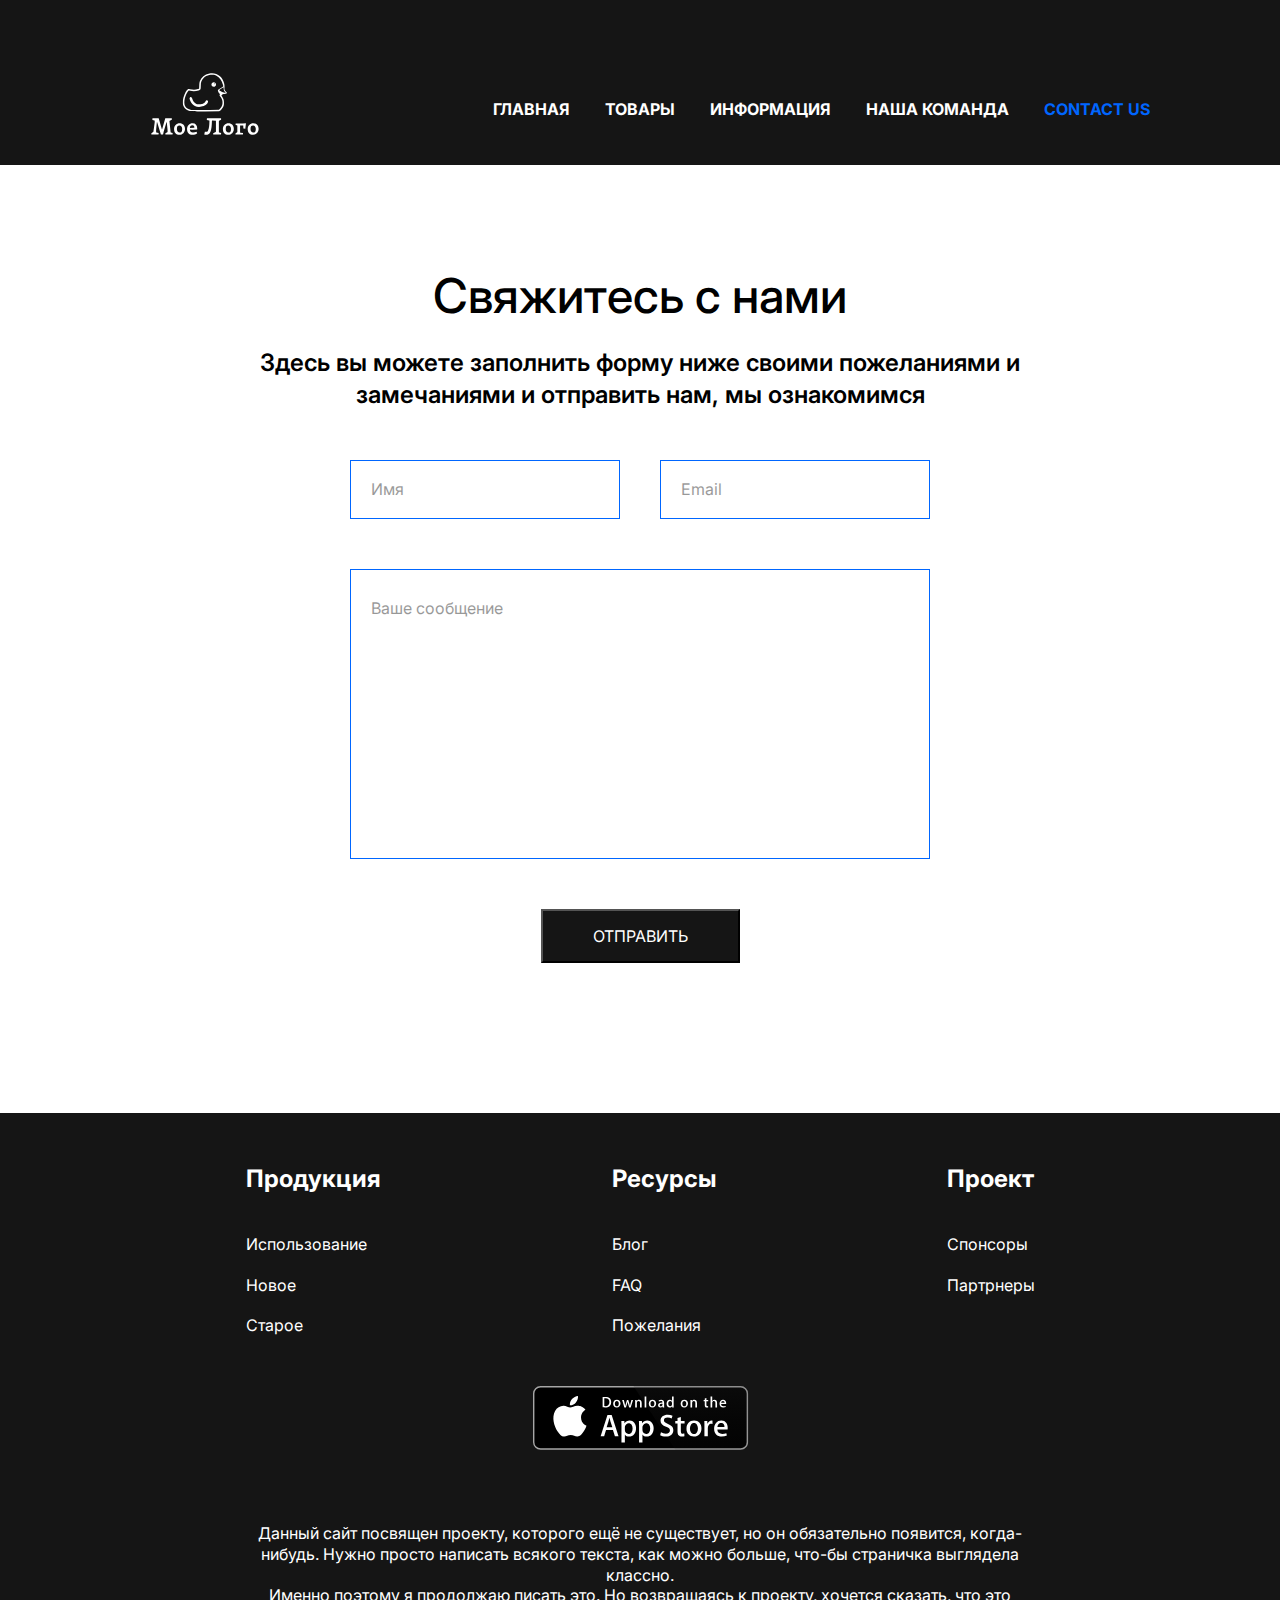
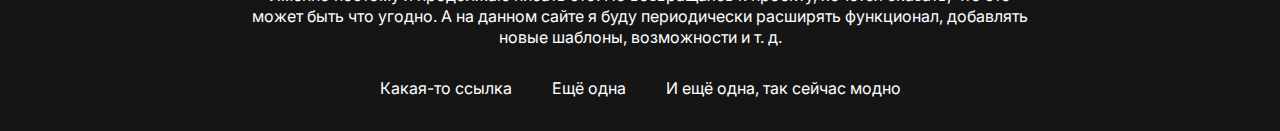
==== Contact_us.html @ 78c41de4 "Add files via upload" ====
<!DOCTYPE html>
<html lang="en">
<head>
    <meta charset="UTF-8">
    <meta name="viewport" content="width=device-width, initial-scale=1.0">
    <link rel="preconnect" href="https://fonts.googleapis.com">
    <link rel="preconnect" href="https://fonts.gstatic.com" crossorigin>
    <link href="https://fonts.googleapis.com/css2?family=Inter:wght@400;700&display=swap" rel="stylesheet">
    <link rel="stylesheet" href="styles.css">
    <title>Проект</title>
</head>
<body>


    <div class="wrapper">
        <header class="header">
            <div class="container">
                <div class="header__inner">
                    <a class="logo" href="#">
                        <div class="logo__img-box">
                            <img class="logo__img" src="images/my_logo.svg" alt="logo">
                        </div>
                    </a>
                    <nav class="menu">
                        <button class="menu__btn">
                            <span></span>
                            <span></span>
                            <span></span>
                        </button>
                        <ul class="menu__list">
                            <li class="menu__list-item">
                                <a href="index.html" class="menu__list-link">Главная</a>
                            </li>
                            <li class="menu__list-item">
                                <a href="Tovary.html" class="menu__list-link">Товары</a>
                            </li>
                            <li class="menu__list-item">
                                <a href="Informaciya.html" class="menu__list-link">Информация</a>
                            </li>
                            <li class="menu__list-item">
                                <a href="Nasha_komanda.html" class="menu__list-link">Наша команда</a>
                            </li>
                            <li class="menu__list-item">
                                <a href="Contact_us.html" class="menu__list-link menu__list-link--active">Contact us</a>
                            </li>
                        </ul>
                    </nav>
                </div>
            </div>
        </header>

        

        <main class="main">
            <section class="contact">
                <div class="container">
                    <h2 class="section__title contact__title">Свяжитесь с нами</h2>
                    <p class="contact__text">Здесь вы можете заполнить форму ниже своими пожеланиями и замечаниями и отправить нам, мы ознакомимся</p>
                    <form action="#" class="form">
                        <input type="text" class="form__input" placeholder="Имя">
                        <input type="email" class="form__input" placeholder="Email">
                        <textarea class="form__text-area" placeholder="Ваше сообщение"></textarea>
                        <button class="form__btn" type="submit">Отправить</button>
                    </form>
                </div>
            </section>
        </main>



        <footer class="footer">
            <div class="container">
                <nav class="footer__menu">
                    <ul class="footer__menu-list">
                        <li class="footer__menu-item">
                            <p class="footer__menu-title">Продукция</p>
                        </li>
                        <li class="footer__menu-item">
                            <a href="#" class="footer__menu-link">Использование</a>
                        </li>
                        <li class="footer__menu-item">
                            <a href="#" class="footer__menu-link">Новое</a>
                        </li>
                        <li class="footer__menu-item">
                            <a href="#" class="footer__menu-link">Старое</a>
                        </li>
                    </ul>
                    <ul class="footer__menu-list">
                        <li class="footer__menu-item">
                            <p class="footer__menu-title">Ресурсы</p>
                        </li>
                        <li class="footer__menu-item">
                            <a href="#" class="footer__menu-link">Блог</a>
                        </li>
                        <li class="footer__menu-item">
                            <a href="#" class="footer__menu-link">FAQ</a>
                        </li>
                        <li class="footer__menu-item">
                            <a href="#" class="footer__menu-link">Пожелания</a>
                        </li>
                    </ul>
                    <ul class="footer__menu-list">
                        <li class="footer__menu-item">
                            <p class="footer__menu-title">Проект</p>
                        </li>
                        <li class="footer__menu-item">
                            <a href="#" class="footer__menu-link">Спонсоры</a>
                        </li>
                        <li class="footer__menu-item">
                            <a href="#" class="footer__menu-link">Партрнеры</a>
                        </li>
                    </ul>
                </nav>

                <ul class="app">
                    <li class="app__item">
                        <a href="apple_store.html" class="app__item-link">
                            <img src="images/apple_app.svg" alt="apple__img" class="app__item-img">
                        </a>
                    </li>
                    <!-- <li class="app__item">
                        <a href="#" class="app__item-link">
                            <img src="images/google_app.svg" alt="google__img" class="app__item-img">
                        </a>
                    </li> -->
                </ul>

                <div class="footer__copy">
                    <p class="footer__copy-text">
                        Данный сайт посвящен проекту, которого ещё не существует, но он обязательно появится, когда-нибудь. Нужно просто написать всякого текста, как можно больше, что-бы страничка выглядела классно.
                    </p>
                    <p class="footer__copy-text">
                        Именно поэтому я продолжаю писать это. Но возвращаясь к проекту, хочется сказать, что это может быть что угодно. А на данном сайте я буду периодически расширять функционал, добавлять новые шаблоны, возможности и т. д.
                    </p>
                </div>
                <nav class="copy__nav">
                    <ul class="copy__nav-list">
                        <li class="copy__nav-item">
                            <a href="#" class="copy__nav-link">Какая-то ссылка</a>
                        </li>
                        <li class="copy__nav-item">
                            <a href="#" class="copy__nav-link">Ещё одна</a>
                        </li>
                        <li class="copy__nav-item">
                            <a href="#" class="copy__nav-link">И ещё одна, так сейчас модно</a>
                        </li>
                    </ul>
                </nav>

            </div>
        </footer>

    </div>


</body>
</html>
---- styles.css ----
html {
    box-sizing: border-box;
}

*, *::after, *::before {
    box-sizing: inherit;
    margin: 0;
    padding: 0;
}

html, body {
    height: 100%;
}

ul {
    list-style-type: none;
}

a {
    text-decoration: none;
    color: inherit
}

.logo__img-box {
    width: 100px;
    height: 80px;
}

.wrapper {
    min-height: 100%;
    display: flex;
    flex-direction: column;
}                 /*Для прибивания footer (см. .main)*/


.container {
    max-width: 1020px;
    margin: 0 auto;        /*устанавливает блок по центру*/
    padding: 0, 10px;

}

.section__title{
    margin-bottom: 50px;
    font-size: 48px;
    font-weight: 500;
    text-align: center;
}

body {
    font-family: 'Inter', sans-serif;
    font-size: 16px;
    font-weight: 400;
    line-height: 1.3;
}

.header {
    background-color: #151515;
}

.header_header-main {
    background-color: transparent;
    position: absolute;               /*для поднятия фона наверх, но из-за этого позиционирование сбивается*/
    z-index: 5;                       /*для поднятия фона наверх, но из-за этого позиционирование сбивается*/
    left: 0;                         /*расправляем позиционирование*/
    right: 0;                        /*расправляем позиционирование*/
}

.header__inner {
    padding-top: 40px;
    padding-bottom: 45px;
    display: flex;
    justify-content: space-between;
    align-items: flex-end;
}


.menu__list {
    display: flex;
    gap: 35px;
}

.menu__list-link {
    color: white;
    text-transform: uppercase;
    font-weight: 700;
}


.menu__list-link--active {
    color: #0066FF;
}

.menu__list-link:hover {
    color: #0066FF;
}


.menu__btn {
    height: 20px;
    width: 30px;
    display: flex;
    flex-direction: column;
    justify-content: space-between;
    padding: 0;
    border: none;
    background-color: transparent;
    display: none;
    margin-right: 15px;
}

.menu__btn span {
    height: 2px;
    background-color: #fff;
    width: 100%;
}


.footer {
    background-color: #151515;
    padding: 50px 0 32px;
    color: white
}

.footer__menu {
    display: flex;
    justify-content: space-around;
    margin-bottom: 50px;
}

.footer__menu-list {
    max-width: 250px;
}

.footer__menu-title {
    font-size: 24px;
    font-weight: 700;
    padding-bottom: 20px;
}

.footer__menu-item + .footer__menu-item {
    padding-top: 20px;
}

.app {
    display: flex;
    justify-content: center;
    gap: 40px;
    margin-bottom: 52px;
}

.footer__copy {
    max-width: 800px;
    margin: 0 auto 30px;
    text-align: center;
    padding: 0 10px;
}

.copy__nav-list {
    display: flex;
    justify-content: center;
    gap: 40px;
    padding: 0 10px;
}

.main {
    flex-grow: 1;
}

.top {
    color: white;
    text-align: center;
    padding-top: 250px;
    padding-bottom: 50px;
    position: absolute;              /*для поднятия фона наверх, но из-за этого позиционирование сбивается*/
    z-index: 4;                      /*для поднятия фона наверх, но из-за этого позиционирование сбивается*/
    left: 0;                         /*расправляем позиционирование*/
    right: 0;                        /*расправляем позиционирование*/
}

.title {
    padding-bottom: 40px;
    font-size: 96px;
    font-weight: 700;
}

.top__link {
    background-color: #151515;
    padding: 23px;
    max-width: 430px;
    width: 100%;
    display: inline-block;
    text-transform: uppercase;
    font-size: 36px;
    font-weight: 700;
}

.swiper::after {
    content: '';
    background-color: rgba(21, 21, 21, 0.3); /*не используется в цвете # специально*/
    position: absolute;
    z-index: 5;
    left: 0;
    right: 0;
    top: 0;
    bottom: 0;
}

.swiper-slide {
    background-repeat: no-repeat;
    background-size: cover;
    background-position: center;
    height: 100vh;
    max-height: 700px;
}

.swiper-pagination-bullet {
    width: 120px;
    height: 3px;
    background-color: #151515;
    border-radius: 0;
    opacity: 1;
    margin: 0 15px !important;
}

.swiper-horizontal>.swiper-pagination-bullets, .swiper-pagination-bullets.swiper-pagination-horizontal, .swiper-pagination-custom, .swiper-pagination-fraction {
    bottom: 55px;
}

.swiper-pagination-bullet-active {
    width: 120px;
    height: 6px;
    background-color: #fff;
    border-radius: 0;
    opacity: 1;
    margin: 0 15px !important;
}



.topic {
    margin: 150px 0;
}

.topic__list__item-title {
    margin-bottom: 30px;
    font-size: 24px;
    font-weight: 700;
}

.topic__list {
    display: grid;
    grid-template-columns: repeat(3, 1fr);
    gap: 40px;
    text-align: center;
    padding: 0 10px;
}


.topic__list__item__img {
    margin-bottom: 30px;
}

.topic__list__item-text {
    text-align: left;
}

.topic-second {
    margin: 150px 0;
    padding: 0 10px;
}

.topic-second__content {
    max-width: 700px;
    margin: 0 auto;
    text-align: left;
}

.topic-second__text-par {
    margin-bottom: 15px;
}

.shef {
    float: left;
    margin-right: 15px;
}

.support {
    text-align: center;
}

.video {
    padding-bottom: 150px;
}

.video__title {
    margin-bottom: 20px;
}

.video__text {
    margin-bottom: 50px;
    text-align: center;
}

.video__player {
    display: block;
    margin: 0 auto;
}

.contact {
    padding: 100px 0 150px;
}

.contact__title {
    margin-bottom: 20px;
}

.contact__text {
    text-align: center;
    font-size: 24px;
    font-weight: 600;
    margin-bottom: 50px;
    padding: 0 100px;
}

.form {
    max-width: 580px;
    margin: 0 auto;
    display: flex;
    justify-content: space-between;
    flex-wrap: wrap;       /*если мало места, будут переноситься*/
}

.form__text-area {
    width: 100%;
    resize: none;
    padding: 28px 20px;
    height: 290px;
    border: 1px solid #0066FF;
    font-family: 'Inter', sans-serif;
    font-size: 16px;
    font-weight: 400;
    line-height: 1.3;
    color: black;
    margin-bottom: 50px;
}

.form__input {
    width: 270px;
    padding: 18px 20px;
    display: inline-block;
    border: 1px solid #0066FF;
    margin-bottom: 50px;
    font-family: 'Inter', sans-serif;
    font-size: 16px;
    font-weight: 400;
    line-height: 1.3;
    color: black;
}

.form__input::placeholder, .form__text-area::placeholder {
    font-family: 'Inter', sans-serif;
    font-size: 16px;
    font-weight: 400;
    line-height: 1.3;
    color: black;
    opacity: 0.4;
}

.form__btn {
    text-transform: uppercase;
    color: white;
    background-color: #151515;
    font-family: 'Inter', sans-serif;
    font-size: 16px;
    font-weight: 400;
    padding: 15px 50px;
    margin: 0 auto;
}

.product {
    padding: 100px 0 150px;
}

.tabs__btn {
    padding: 0 150px;
    display: flex;
    justify-content: space-between;
    gap: 80px;
    padding-bottom: 100px; 
}

.tabs__btn-item {
    font-size: 24px;
    font-weight: 700;
    cursor: pointer;
    border: none;
    background-color: transparent;
    padding: 0;
}

.tabs__btn-item--active {
    color: #0066FF;
}

.tabs__content-item {
    display: none;
    grid-template-columns: repeat(4, 1fr);
    gap: 100px 40px;
}

.tabs__content-item.tabs__content-item--active {
    display: grid;
}

.card {
    text-align: center;
}

.card__content {
    padding: 0 5px;
    border: 1px solid #6e4318;
    border-top: 0;
}

.card__img {
    display: block;
    border: 1px solid #6e4318;
}


.card__title {
    font-size: 24px;
    font-weight: 600;
    margin-bottom: 20px;
}

.card__text {
    margin-bottom: 20px;
}

.card__price {
    margin-bottom: 20px;
    margin-bottom: 20px;
    font-size: 24px;
    font-weight: 700;
}

.card__link {
    display: block;
    color: #361f00c2;
    border: 1px solid #6e4318;
    border-top: 0;
}

@media (max-width: 1040px)  {
    .title {
        font-size: 56px;
    }
    .top__link {
        max-width: 210px;
        font-size: 20px;
    }
    .video__player {
        width: 96%;
    }
}

@media (max-width: 860px) {
    .menu__btn {
        display: flex;
    }

    .menu__btn, 
    .logo {
        position: relative;
        z-index: 10;
    }

    .menu__list {
        position: absolute;
        z-index: 6;
        background-color: #151515;
        flex-direction: column;
        align-items: center;
        justify-content: space-between;
        padding-top: 200px;
        padding-bottom: 100px;
        height: 100vh;
        max-height: 700px;
        top: 0;
        right: 0;
        left: 0;
        bottom: 0;
        transform: translateY(-100%);
        transition: transform .3s ease;
    }

    .menu__list.menu__list--active {
        transform: translateY(0%);s
    }
}

@media (max-width: 630px) {
    .swiper-pagination-bullet-active,
    .swiper-pagination-bullet {
        width: 50px;
        border-radius: 3px;
    }
    
    .topic__list {
        grid-template-columns: repeat(1, 1fr);
        gap: 80px;
        text-align: center;
    }
}

@media (max-width: 500px) {
    
.topic-second__content {
    margin: 0 auto;
    text-align: left;
}

.shef {
    float: none;
    display: block;
    margin: 0 auto;
    margin-bottom: 10px;
}
.footer {
    font-size: 80%;
}

.footer__menu-title {
    font-size: 130%;
}

}

@media (max-width: 380px) {
    .title {
        font-size: 36px;
    }
    .top__link {
        max-width: 190px;
        font-size: 13px;
    }   
}
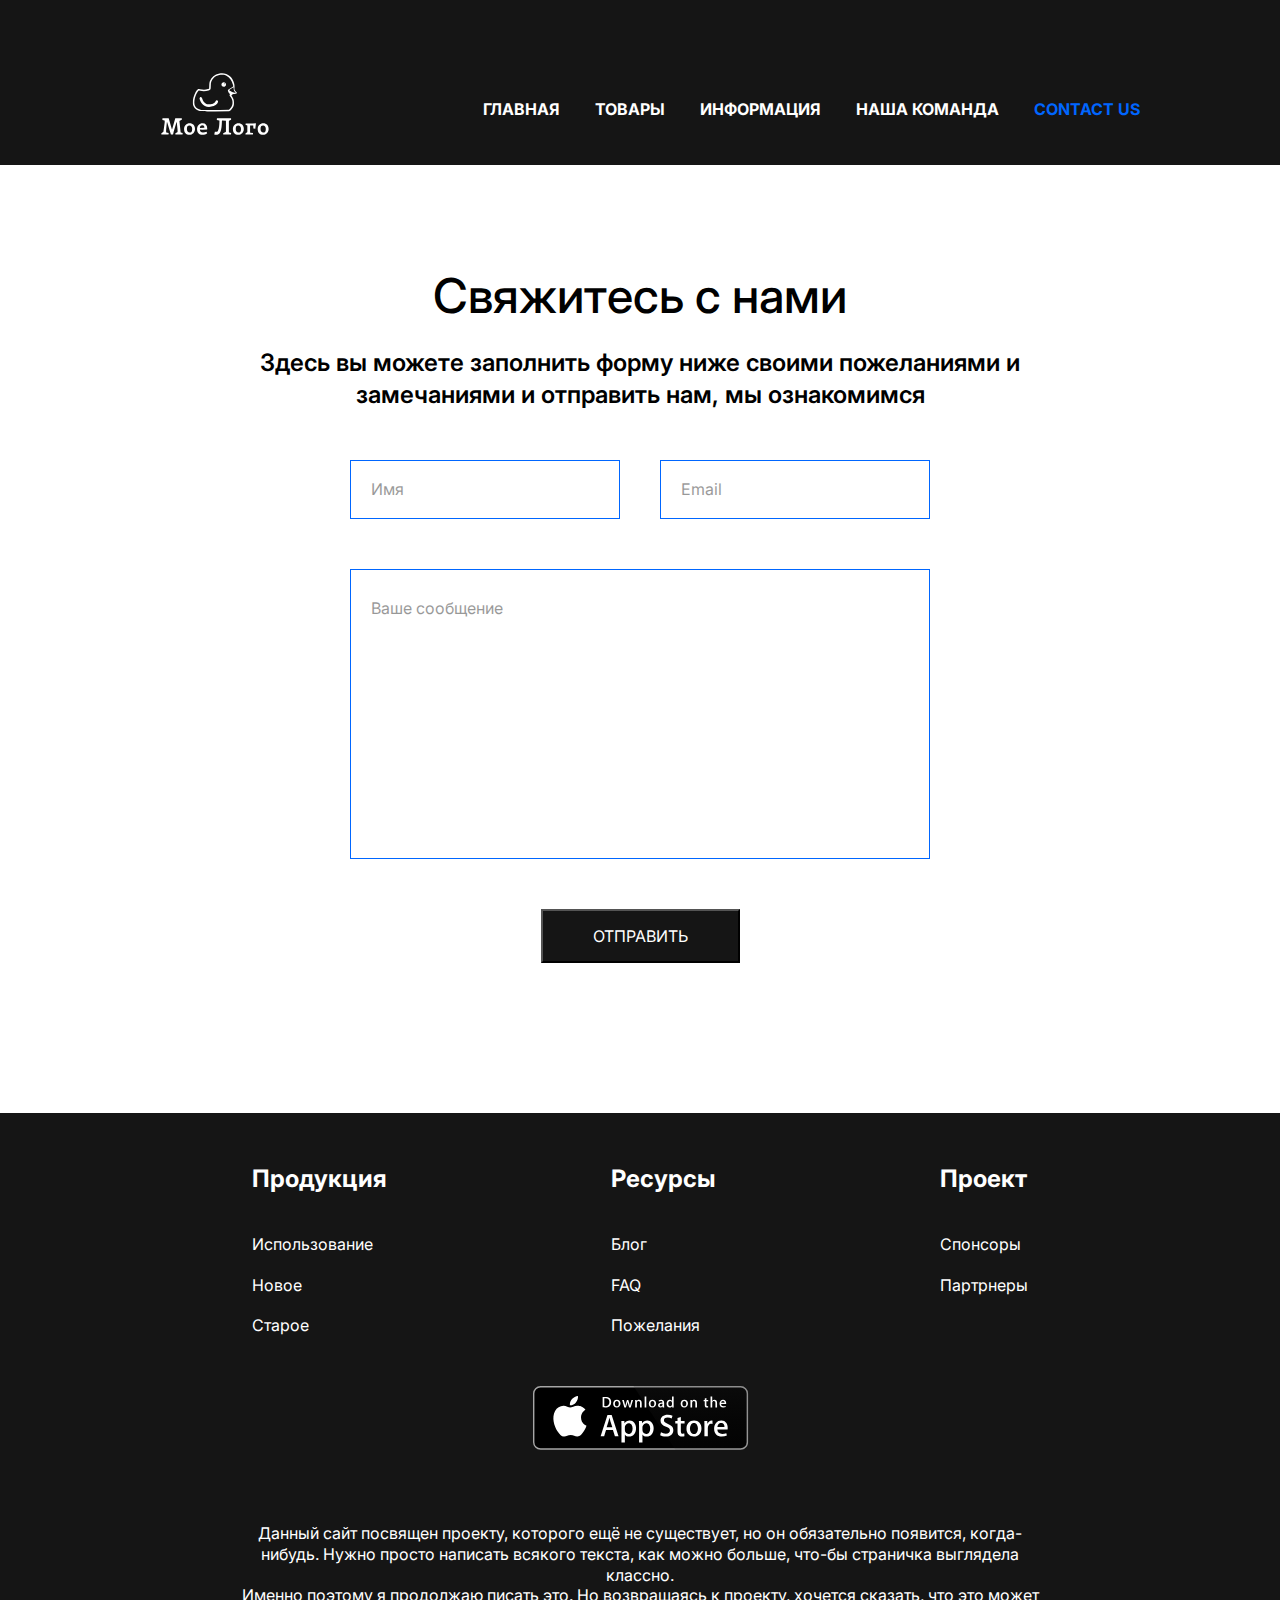
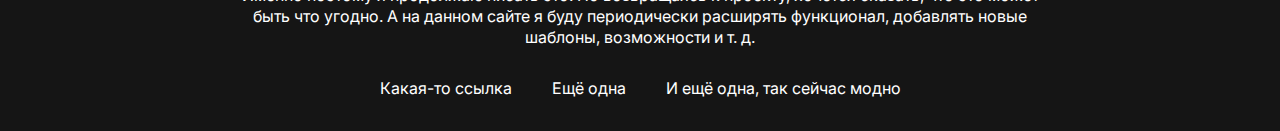
==== commit c2453e5d: "Add files via upload" ====
--- a/Contact_us.html
+++ b/Contact_us.html
@@ -152,6 +152,8 @@
 
     </div>
 
-
+    <script src="js/main.js">
+        
+    </script>
 </body>
 </html>--- a/styles.css
+++ b/styles.css
@@ -36,7 +36,7 @@
 .container {
     max-width: 1020px;
     margin: 0 auto;        /*устанавливает блок по центру*/
-    padding: 0, 10px;
+    padding: 0 10px;
 
 }
 
@@ -153,14 +153,12 @@
     max-width: 800px;
     margin: 0 auto 30px;
     text-align: center;
-    padding: 0 10px;
 }
 
 .copy__nav-list {
     display: flex;
     justify-content: center;
     gap: 40px;
-    padding: 0 10px;
 }
 
 .main {
@@ -180,7 +178,7 @@
 
 .title {
     padding-bottom: 40px;
-    font-size: 96px;
+    font-size: 90px;
     font-weight: 700;
 }
 
@@ -253,7 +251,6 @@
     grid-template-columns: repeat(3, 1fr);
     gap: 40px;
     text-align: center;
-    padding: 0 10px;
 }
 
 
@@ -267,7 +264,6 @@
 
 .topic-second {
     margin: 150px 0;
-    padding: 0 10px;
 }
 
 .topic-second__content {
@@ -383,11 +379,10 @@
 }
 
 .tabs__btn {
-    padding: 0 150px;
-    display: flex;
-    justify-content: space-between;
+    padding: 0 150px 100px;
+    display: grid;
+    grid-template-columns: repeat(4, 1fr);
     gap: 80px;
-    padding-bottom: 100px; 
 }
 
 .tabs__btn-item {
@@ -426,6 +421,7 @@
 .card__img {
     display: block;
     border: 1px solid #6e4318;
+    width: 100%;
 }
 
 
@@ -453,6 +449,7 @@
     border-top: 0;
 }
 
+
 @media (max-width: 1040px)  {
     .title {
         font-size: 56px;
@@ -464,6 +461,15 @@
     .video__player {
         width: 96%;
     }
+    .tabs__content-item {
+        grid-template-columns: repeat(3, 1fr);
+    }
+
+    .tabs__btn {
+        padding: 0 0 50px;
+        gap: 20px;
+    }
+
 }
 
 @media (max-width: 860px) {
@@ -497,7 +503,7 @@
     }
 
     .menu__list.menu__list--active {
-        transform: translateY(0%);s
+        transform: translateY(0%);
     }
 }
 
@@ -515,6 +521,32 @@
     }
 }
 
+@media (max-width: 586px) {
+    .form__input {
+        width: 100%;
+        margin-bottom: 20px;
+    }
+    .contact__text {
+        font-size: 18px;
+        padding: 0 50px;
+    }
+}
+
+@media (max-width: 560px) {
+    .tabs__btn {
+        grid-template-columns: repeat(2, 1fr);
+        font-size: 20px;
+    }
+    .tabs__btn-item {
+        font-size: 18px;
+    }
+    
+    .tabs__btn-item--active {
+        font-size: 18px;
+    }
+    
+}
+
 @media (max-width: 500px) {
     
 .topic-second__content {
@@ -536,6 +568,11 @@
     font-size: 130%;
 }
 
+.tabs__content-item {
+    grid-template-columns: repeat(2, 1fr);
+    gap: 50px 40px;
+}
+
 }
 
 @media (max-width: 380px) {
@@ -546,4 +583,17 @@
         max-width: 190px;
         font-size: 13px;
     }   
+    .section__title {
+        font-size: 35px;
+    }
+}
+
+@media (max-width: 320px) {
+    .tabs__content-item {
+        grid-template-columns: repeat(1, 1fr);
+    }
+    .tabs__btn {
+        grid-template-columns: repeat(1, 1fr);
+    }
+
 }